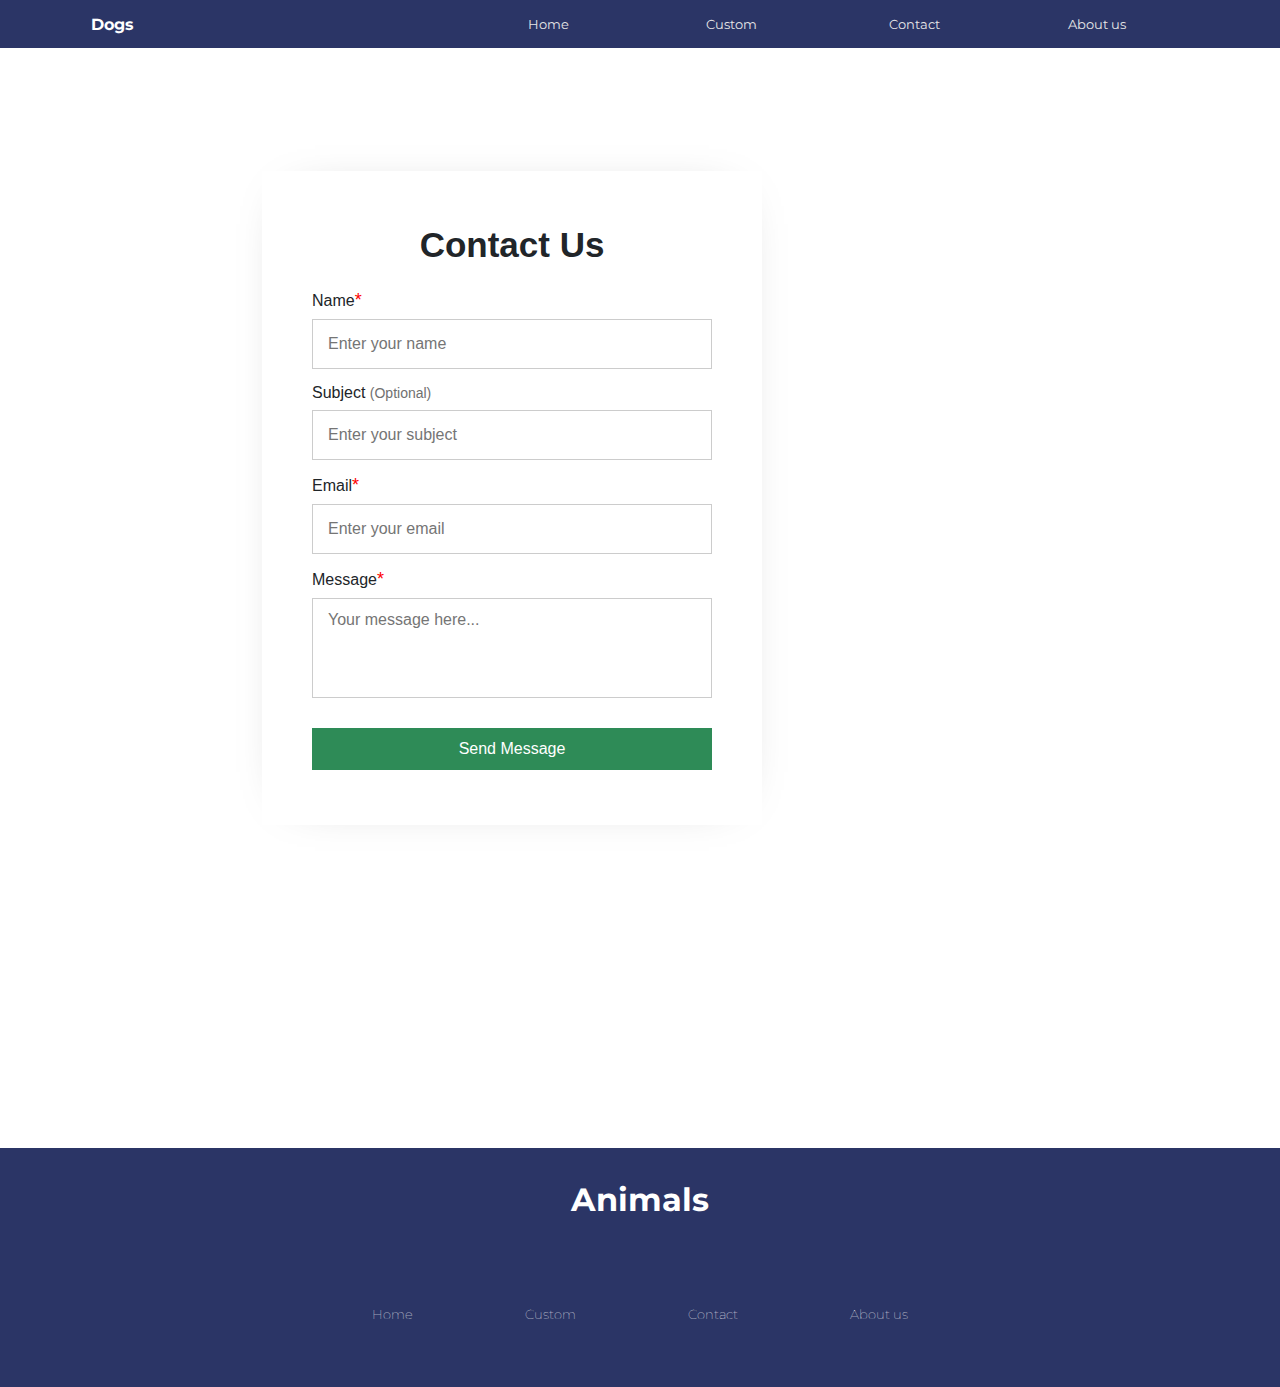
==== pages/contact.html @ dad854ba "contact" ====
<!DOCTYPE html>
<html lang="en">
<head>
    <meta charset="UTF-8">
    <meta http-equiv="X-UA-Compatible" content="IE=edge">
    <meta name="viewport" content="width=device-width, initial-scale=1.0">
    <link rel="stylesheet" href="/style.css">
    <link href="https://fonts.googleapis.com/css?family=Montserrat:400,700&display=swap" rel="stylesheet"> 
    <title>Document</title>
</head>
<body>

     <!--Facebook plugin-->
     <div id="fb-root"></div>
     <script async defer crossorigin="anonymous" src="https://connect.facebook.net/en_US/sdk.js#xfbml=1&version=v5.0"></script>
     <!--End facebook plugin-->
     <div class="wrapper">
         <header>
             <nav class="containerwidth">
                 <p>Dogs</p>
                 <button><i class="arrow down"></i></button>
                 <ul class="nav">
                     <li><a href="/index.html">Home</a></li>
                     <li>
                         <a href="">Custom</a>
                         <ul class="sub-menu">
                             
                         </ul>
                     </li>
                     <li><a href="">Contact</a></li>
                     <li><a href="">About us</a></li>
                 </ul>
             </nav>
         </header>

         <main>


            <div class="form-wrapper">
              <h2>contact us</h2>
              <form action="#" method="post">
                <div class="form-group">
                  <label for="name">name<span class="star">*</span></label>
                  <input
                    type="text"
                    id="name"
                    class="form-control"
                    placeholder="Enter your name"
                    required
                  />
                </div>
                <div class="form-group">
                  <label for="subject"
                    >subject&nbsp;<span class="optional">(optional)</span></label
                  >
                  <input
                    type="text"
                    id="subject"
                    class="form-control"
                    placeholder="Enter your subject"
                  />
                </div>
                <div class="form-group">
                  <label for="email">email<span class="star">*</span></label>
                  <input
                    type="email"
                    id="email"
                    class="form-control"
                    placeholder="Enter your email"
                    required
                  />
                </div>
                <div class="form-group">
                  <label for="message">message<span class="star">*</span></label>
                  <textarea
                    id="message"
                    class="form-control"
                    placeholder="Your message here..."
                    required
                    cols="30"
                    rows="10"
                  ></textarea>
                </div>
                <button class="submit-btn">send message</button>
              </form>
            </div>
            
            </main>


         <footer>

         <div class="containerwidth">
            <h1><span></span> <span>Animals</span></h1>
            <ul class="footernav">
                <li><a href="/index.html">Home</a></li>
                <li><a href="route/cus.html">Custom</a></li>
                <li><a href="pages/contact.html">Contact</a></li>
                <li><a href="route/about.html" >About us</a></li>
            </ul>
        </div>
     </footer>
 </div>


 </body>

 </html>
---- style.css ----
/*general setting up*/
html {box-sizing: border-box;}
*, *:before, *:after {box-sizing: inherit;}

body {
    margin: 0;
    padding: 0; 
    font-family: 'Montserrat', sans-serif;
    position: relative;
}

h1,h2,h3,h4,h5,h6{font-weight: 700;}
a{text-decoration: none;transition: all 0.5s ease;}
header, footer{background-color: var(--blue);}

/*color palette used for project*/
:root{
    --blue: #2b3566;
    --orange:#1c5a14;
    --yellow:#febc39;
    --grayText:#757575;
}

/*for desktop reaching stop at 1200px wide*/
.containerwidth{
    width: 100%;
    max-width: 1200px;
    margin: 0 auto;
}

/*GRID SYSTM*/
.wrapper{
    margin: 0 auto;
    display: grid;
    grid-template-columns: auto;
	grid-template-rows: auto;
	grid-template-areas: 
        "header"
        "slider"
    	"topRated"
        "aside"
        "footer";
}

/*Grid areas Home page*/
header{grid-area:header;}
.sliding{grid-area:slider; margin-bottom: 3%;}
.topRated{grid-area:topRated;}
aside{grid-area:aside; background-color:var(--blue)}
footer{grid-area:footer;color: white;}

/*give padding to each direct child of wrapper parent except header, because i want it not to have paddings*/
.wrapper > *:not(header):not(footer){padding:4%;}


/*HEADER MOBILE*/
/*nav ul{display: none;}*/
nav{
    display: flex;
    flex-direction: column;
    padding: 0 4%;
}

.nav{
    display: flex;
    flex-direction: column;
    padding: 0;
    flex:0 1 100%;
    justify-content: flex-end;
    align-items: center;
}

.nav li{
    list-style-type: none;
    text-align: center;
    margin-bottom: 2%;
}

.nav > li > a{
    padding: 3% 0;
    width: 100%;
}

.sub-menu{display: none;}
.nav{display: none;}

header button{
    border: none;
    margin-bottom: 4%;
    background-color: var(--blue);
}

.recent button{
    border: none;
    background-color: white;
    width: 100%;
    height: 100%;
}

button i {
    border: solid black;
    border-width: 0 3px 3px 0;
    display: inline-block;
    padding: 3px;
}

nav button i{border: solid white;border-width: 0 3px 3px 0;}

/*arrows have been taken form w3*/
.down {transform: rotate(45deg);-webkit-transform: rotate(45deg);}
.right {transform: rotate(-45deg);-webkit-transform: rotate(-45deg);}
.left {transform: rotate(135deg);-webkit-transform: rotate(135deg);}

/*change class to up when down is clicked with js*/
.up {transform: rotate(-135deg);-webkit-transform: rotate(-135deg);}

/*unitl js fix this shows on button hover direct next sibling on same level but dissapears as out button area, needs fixes*/
header button:hover + ul{display: flex; position: relative;}

nav p{
    font-weight: 700; 
    color: white;
    align-self: center;
}

nav a{color: rgb(230, 230, 230);transition: all 0.5s ease;}

.active > a{
    color:white;
    font-weight: bold;
}

ul.nav li:hover a{color:white;}



/*SLIDER MOST RECENT // MOBILE*/
.recent{
    padding:0;
    text-align: center;
    display: grid;
    gap: 20px;
    grid-template-columns: 10% 1fr 10%;
}

/*center things both horisontally and verically*/
.centerFlex {
    display: flex;
    justify-content: center;
    align-items: center;
    flex: 0 1 10%;
  }

/*every of 3 sliders put at those dimensions despite first and last childs are not sliders*/
[class*="slider"]{
    display: grid;
    grid-template-rows: min-content 300px min-content;
    transition: all 0.5s ease;
}

/*Slider change scaling*/
[class*="slider"]:hover{
    grid-template-rows: auto 350px auto;
}

/*change layout slider PHONE*/
.animals{
    display: grid;
    grid-template-columns: 1fr;
    gap: 15px;
    align-items: center;
}

/*black square under arrows on tablet and desktop visible*/
.box{
    height: 40px;
    width: 100%;
    max-width: 40px;
    display: flex;
    align-items: center;
    justify-content: center;
}

/*targeting image div of every visible slider and adds overlay shadow*/
.sliding .image{
    padding:5%;
    background-blend-mode: overlay;
    background-size: cover;
    background-color: rgba(0, 0, 0, 0.3);
    transition: all 0.5s ease;
    margin-bottom: 5%; 
}

/*changes  blend mode so it becomes darker*/
[class*='slider'] .image:hover{background-color: rgba(0, 0, 0, 0.7);}


/*Dont display 2 boxes unless media changes*/
.slider2, .slider3{display: none;}

/*Change this images url with api image path*/
[class*='slider'] .image{
    background-repeat: no-repeat;
    display: flex;
    align-items: center;
}


.sliding p, a{
    color: var(--grayText);
    font-size: 0.8em;
}

.sliding h2{color: white; font-size: 1.3em;}

.sliding p{
    display: flex;
    flex-direction: column;
    align-items: center;
    justify-content: flex-end;
}

.animals span{color: #4b4b4b;;}


/*ASIDE BEST // MOBILE*/
.fbFeed{margin-bottom: 20%;}
.fbfullwidth{width: 100%;}

/*solution of making fb plugin responsive
https://www.mugo.ca/Blog/How-to-make-the-Facebook-Page-Plugin-fully-responsive */
aside{margin-top: 20%;}
aside .best{
    color: white;
    display: flex;
    flex-direction: column;
    text-align: center;
}

.featured{
    display: flex;
    flex-direction: column;
    padding:10%;
    align-items: center;
}

aside article{
    margin-bottom: 20%;
    width: 100%;
    display: flex;
    flex-direction: column;
    align-items: center;
    text-align: center;
}

aside article [class*="image"]{
    width: 150px;
    height:150px;
    margin-bottom: 5%;
    display: flex;
    align-items: flex-end;
    background-size:  100% 100%;
    background-repeat: no-repeat;
}

aside [class*="numbering"]{
    background-color: var(--blue);
    width: 35%;
    height: 35%;
    display: flex;
    align-items: center;
    justify-content: center;
    font-weight: bold;
    font-size: 2em;
    transition: all 0.5s ease;
}



.best a{font-weight: 100;color: white;}
.best a:hover{text-decoration: underline;}

/* this selects first link that is hovered so when it is it changes square width and hight */
.best article:hover [class*="numbering"]{
    width: 50%;
    height: 50%;
    background-color: white;
    color: var(--blue);
}

/*hides underline from numbers from first child link over image hover*/
.best article a:hover{text-decoration: none;}


/*TOP RATED SECTION // MOBILE*/
.topRated{
    display: flex; 
    flex-direction: column;
    margin-bottom: 5%;

        max-width:90%;
        justify-self: center;
    
}

.topRated .row{
    display: grid;
    grid-template-columns: 1fr;
    grid-auto-rows:1fr;
    gap:25px;
    margin: 5% 0;
}

.row > article{
    grid-template-columns: minmax(min-content,100%);
    max-width:80%;
    justify-self: center;
    
}

.row a{display: block;}

.row.img,h5{
    
    pointer-events: none;
}

.row article div[class*="img"]{
    flex: 1;
    display: flex;
    
    flex-direction: column;
    justify-content: space-between;
    background-size:  100% 100%;
    background-repeat: no-repeat;
    color: white;
    padding: 2% 5%;
    background-blend-mode: overlay;
    background-color: rgba(0, 0, 0, 0.2);
}


.lower a{margin: 5% 0;}
.lower{
    color:var(--grayText);
    display: flex;
    flex-direction: column;
}

.loadMore{
    display: flex; 
    justify-content: center; 
    background-color: black;
    width: 200px;
    align-self: center;
    margin-top: 50px;
}

.loadMore a{color: white;}
.loadMore button{
    width: 100%; 
    height: 100%;
    border: none; 
    background-color: black; 
    color: white;
    font-family: inherit;
    padding: 1em;
    cursor:pointer;
}


/*FOOTER*/
footer{
    margin-top:200px;
}

.footernav{
    list-style-type: none;
    display: flex;
    flex-direction:column;
    padding: 0;
    align-items: center;
}

.footernav li{
    margin-bottom: 1em;
 }
 
 .footernav a{
    color: white;
    font-weight: 100;
 }

footer > div{
    display: flex;
    flex-direction: column;
    align-items: center;
    text-align: center;
    padding:0 4%;
}

footer > div h1{
    display: flex;
    flex-direction: column;
}

footer .containerwidth{
    margin: 2em auto 0 auto;
}



/* MODAL WINDOW // MOBILE*/
/*https://codepen.io/Middi/pen/rJYOyz*/

/*target this with javascript when modal is called*/
body {
    width: 100%;
    height: 100%;
    /* height: 100vh; */
    /*overflow-y: hidden;*/
    /*position: fixed;*/
    /*will use this code above to unable scrolling when modal is opened*/
  }

.modal{
    width: 100%;
    height: 100%;
    background-color: rgba(0, 0, 0, 0.7);

    /*check this for opening on current viewport*/
    position: absolute; 
    top:0; 
    /*check it*/

    display: flex;
    justify-content: center;
    align-items: center;
    overflow: auto;

    /*When modal is about to exit display it to none*/
    display: none;
}

.exit{
    cursor: pointer;
    position: absolute;
    top:0;
    right: 15px;
    font-size: 2em;
    transform: rotate(45deg);
}

.modalWindow{
    width: 80vw;
    min-height: 40vh; 
    /*if its greater than take space needed*/
    max-height: 90vh;
    background-color: white;  
    position: relative;
    display: flex;
    flex-direction: column;
}

.imgContainer {
    background-color: var(--blue); /*fallback*/
    background-image: url();
    background-size:  cover;
    background-repeat: no-repeat;
    height: 25vh;
    display: flex;
    flex-direction: column;
    justify-content: flex-end;
}



.modal .content{
    padding:0% 9%; 
    display: flex;
    font-size: 0.8em;
}

.holder{
    padding:10% 0;
    margin: auto auto;
    display: block;
}

/* .holder ,span{
    
} */

/*let everything be gray inside holder except h1 and element with author class*/

.holder span i{color: black; }




/* Tablet Styles */
@media only screen and (min-width: 550px) {

/*HEADER // TABLET*/
header button{display: none;}
/*list dropdown removed for tablet and phone sizes*/
.sub-menu{display: none;}

nav{
    flex-direction: row;
    padding: 0 4%;
}

/*direct child (logo) take space of 1 and rest of flex 2*/
nav > p{
    flex:1;
    margin:0;
}

.nav {
    display: flex;
    flex-direction: row;
    flex:2;
    margin: 0;
    height: 3em;
    align-items: center;
}

.nav > li {
    position: relative;
    margin-left: 0;
    margin-bottom: 0;
    flex-basis: 25%;
    justify-content: center;
    display: flex;
    height: 100%;
    align-items: center;
    transition: all 0.5s ease;
}

.nav > li:not(.active):hover{
    background-color: var(--yellow);
}

.active{
    border-bottom: 5px solid var(--yellow);
}



/*SLIDER // TABLET*/
/*fallback to arrows*/
.recent .box{background-color: black;}
.recent button{background-color: black;}
button i {border: solid white;border-width: 0 3px 3px 0;}

.recent{
    display: grid;
    grid-template-columns: 10% 1fr 10%;
}

/*change layout slider TABLET*/
.animals{
    grid-template-columns: repeat(2, 1fr);
}

.slider2{display: grid;}


/*same hight on images*/
[class*="slider"] .image{
    flex:1;
    display: flex;
    align-items: center;
}

/*SLIDER 100VH FIX TO CENTER*/
/*FIX FOOTER STICK ON BTM*/
/*FIX da se pomjeraju samo slideri ne strelice*/
.sliding{
    height: 90vh;
    display:grid;
}

/*ASIDE // TABLET */
aside article{margin-bottom:7%;}
aside{margin-top: 0;}

/*fb feed hide*/
.fbFeed{display: none;}


/*TOP FEED // TABLET*/
.topRated .row{
    grid-template-columns: 1fr 1fr;
}

.row > article{
    display: grid;
    grid-template-rows: 1fr 1fr;
    justify-content: center;
    grid-template-columns: minmax(min-content,100%);
    max-width:100%;
    width: 22vh;
    height: auto;
}

/*selects first div of parent article and its direct span child*/
.topRated article div:first-child > span{
    font-size: 0.8em; 
    color: rgba(255, 255, 255, 0.8);
}

/*FOOTER // TABLET*/
footer svg[class="arrow"]{height: 100px;}

.footernav{
    flex-direction:row;
    width: 100%;
    justify-content: space-evenly;
    margin:3em 0 3em 0;
    padding: 1em;
}

.footernav li{
    margin-bottom:0;
 }

footer > div h1{
    display: flex;
    flex-direction: row;
    margin-top:1em;
}

.footersvg{
    display:flex;
    position: relative;
    height: 200px;
}

.footersvg > div {
    position: relative;
    top:-150px;
}

footer .containerwidth{
    padding-top:0;
    width: 70%;
}

.containerwidth h1{margin-top:0;}

/*MODAL WINDOW // TABLET*/
.imgContainer{
    height: 35vh;
    display: flex;
    flex-direction:column;
}

.imgContainer > div{
    background-color: red;
}

.modal .content{
    font-size: 1em;
}

}


/* additional media just for tablet aside change so style from mobile is again reused for aside*/
@media only screen and (min-width: 550px) and (max-width:960px){
    .featured{
        flex-direction: row;
        align-items: stretch;
        padding: 0;
    }

    article{margin-right: 0;}
    .featured article:last-child{margin-right: 0;}
    
}



/* Desktop Styles */
@media only screen and (min-width: 961px) {
/*Grid system*/
.wrapper{
    margin: 0 auto;
    display: grid;
    grid-template-columns: 1fr 20%;
    grid-template-rows: auto;
    grid-template-areas: 
        "header header"
        "slider slider"
        "topRated aside"
        "topRated ."
        "footer footer";
}

/*SLIDER*/
.recent{
    grid-template-columns: 10% 1fr 10%;
}

/*change lauout slider DESKTOP*/
.animals{
     grid-template-columns: repeat(3, 1fr);
}

.slider3{display: grid;}

/*FB FEED // DESKTOP*/
.fbFeed{display: flex;}
aside article{margin-bottom: 20%;}

/*TOP FEED // DESKTOP*/
.topRated .row{
    grid-template-columns: 1fr 1fr 1fr;
}

.row > article{
    grid-template-columns: minmax(min-content,100%);
}


/*HEADER // showing subnavigation on hover // DESKTOP*/
/*changes display to visible when direct li of ul is hovered so it displays direct child ul of that li*/

ul > li:hover > ul{
    position: absolute;
    top: 100%;
    background-color: var(--blue);
    box-shadow: 3px 8px 9px 0px rgba(0,0,0,0.21);
    display: flex;
    flex-direction: column;
    padding:0;
    z-index: 1;
}

.sub-menu li{
    margin:  0;
    display: flex;
    justify-content: center;
    text-align: center;
}

.sub-menu li > a{padding: 2% 0;}


/*FOOTER // DESKTOP*/
footer svg[class="arrow"]{height: 150px;}

.footersvg svg{
    width: 500px;
}

.footersvg > div {
	top: -220px;
}


/*MODAL WINDOW*/
/* makes container basis wider than image*/
.modalWindow{flex-direction: row;}
.modal .content{flex:0 1 65%;}

.imgContainer{
    flex: 0 1 35%;
    height: auto;
    flex-direction:row;
    justify-content: flex-start;
}


}



/* Contact desktop */

main{
    margin: 0;
    padding: 15px;
    min-height: 100vh;
    font-family: "Poppins", sans-serif;
    display: flex;
    align-items: center;
    justify-content: center;
  }
  .logo{
    font-family: 'Dancing Script', cursive;
    color: #ffff;
    letter-spacing: 3px;
    font-size: 2rem;
    margin-left: 5%;
    text-decoration: none;
  }
  .navbar{
    display: flex;
    justify-content: space-between;
    align-items: center;
    background-color: #56534C;
    height: 6vw;
    opacity: .8;
  }
  
  .nav-links{
    display: flex;
    width: 100%;
  }
  .nav-links ul{
    display: flex;
    width: 100%;
    justify-content: center;
    margin: 0;
    padding: 0;
    
  }
  
  .nav-links li{
    list-style-type: none;
  }
  .nav-links a{
    text-decoration: none;
    color: white;
    font-family: 'Alegreya', serif;
    font-size: 1.2rem;
    padding: 1rem;
    margin: .5rem 1rem;
    display: block;
  
  }
  .nav-links a:hover{
    background-color: rgba(201, 201, 2, 0.623);
  }
  .toggle_button{
    position: absolute;
    display: none;
    top: 1.4rem;
    right: 1.5rem;
    flex-direction: column;
    justify-content: space-between;
    width:1.9rem;
    height: 1.3rem;
  }
  .toggle_button .bar{
    height: 3px;
    width: 100%;
    background-color: #ffff;
    border-radius: 10px;
  }
  .icons{
    display: flex;
    margin-right: 10%;
   
  }
  .icons >a> i{
    color: #fff;
    padding: 0 1rem;
    display: flex;
    justify-content:center;
    align-items: center; 
   
  }
  .icons > a{
    text-decoration: none;
  }
  
  input,
  button,
  textarea {
    font-family: inherit;
  }
  
  .form-wrapper {
    width: 500px;
    padding: 25px 50px;
    background-color: #ffffff;
    box-shadow: 0 0 50px -35px rgba(0, 0, 0, 0.4);
  }
  
  .form-wrapper h2 {
    margin-bottom: 25px;
    color: #212529;
    font-size: 35px;
    font-weight: 800;
    text-align: center;
    text-transform: capitalize;
  }
  
  .form-wrapper .form-group {
    margin-bottom: 15px;
  }
  
  .form-group label {
    display: inline-block;
    margin-bottom: 8px;
    color: #212529;
    text-transform: capitalize;
  }
  
  .form-group .form-control {
    display: block;
    width: 100%;
    height: 50px;
    padding: 12px 15px;
    font-size: 16px;
    font-weight: 400;
    border: 1px solid #cccccc;
    outline: none;
  }
  
  .form-group textarea {
    height: 100px !important;
    resize: none;
  }
  
  .submit-btn {
    display: block;
    width: 100%;
    margin: 30px 0;
    padding: 12px 40px;
    color: #ffffff;
    background-color: seagreen;
    background-size: 200%;
    border: none;
    font-size: 16px;
    font-weight: 500;
    text-transform: capitalize;
    transition: all 0.3s ease;
    cursor: pointer;
  }
  
  .submit-btn:hover {
    background-position: 100%;
  }
  
  .star {
    color: #fd0000;
    font-size: 18px;
  }
  
  .optional {
    color: #707070;
    font-size: 14px;
  }
  .navbarbottom{
    display: flex;
    justify-content: space-between;
    align-items: center;
    background-color: transparent;
    height: 11vw;
    opacity: .8;
    border-color: black;
    /* border-top: 3px solid black; */
    border-bottom: 20px;
    border-bottom-width: thin;
    
  }
  
  .navlinks{
    display: flex;
    width: 100%;
    
    
  }
  .navlinks > ul{
    display: flex;
    width: 100%;
    justify-content: center;
    margin: 0;
    padding: 0;
    border-top: 1px solid rgb(145, 137, 137);
    border-bottom: 1px solid rgb(145, 137, 137);
    
  }
  
  
  
  .navlinks ul > li{
    list-style-type: none;
  }
  .navlinks ul >li >a{
    text-decoration: none;
    color: #fff;
    font-family: 'Alegreya', serif;
    font-size: 1.3rem;
    padding: 1rem;
    margin: .5rem 1rem;
    display: block;
  
  }
  .navlinks > ul >li > a:hover{
    background-color: rgba(201, 201, 2, 0.623);
  }
  
  
   .log {
    font-family: 'Dancing Script', cursive;
    color: #ffff;
    letter-spacing: 3px;
    font-size: 3rem;
    margin-left: 5%;
    text-decoration: none;
  
  }

/* Phones */
  
  @media screen and (max-width:480px) {
    header{
      min-height: 15vw;
  }
  .logo{
      margin-top: 8px;
  }
  .navbar{
      height: 18vw;
      flex-direction: column;
      align-items: flex-start;
  }
  .toggle_button{
      display: flex;
  }
  .nav-links{
      display: none;
      width: 100%;
  }
  .nav-links ul{
      width: 100%;
      flex-direction: column;   
      margin-top: 10px;
  }
  .nav-links li a{
      padding: .3rem 1rem; 
  }
  .nav-links li{
      text-align: center;
  }
  .nav-links.active{
      display: flex;
      top: 0;
      height: 50vw;
      background-color: #56534C;
  }
  .icons{
    display: none;
  }
  .navbarbottom{
    display: flex;
    flex-direction: column;
    margin-top: 5%;
  }
  .navlinks{
    display: flex;
    flex-direction: column;
  }
  .navlinks > ul{
    display: flex;
  }
  .navlinks .log{
    display: flex;
    justify-content: center;
  }
  .navlinks > ul > li >a{
    font-size: 1rem;
  }
  
  }


  @media screen and (min-width:480px) and (max-width:780px)  {
    header{
      min-height: 12vw;
  }
  .navbar{
      height: 12vw;
      width: 100%;
  }
  .nav-links li a{
      font-size: 1.3rem;
      margin-right: 5px;
  }
  .nav-links{
      width: 100%;
  }
  .icons{
      display: none;
  }
  .navbarbottom{
    display: flex;
    flex-direction: column;
    margin-top: 5%;
  }
  .navlinks{
    display: flex;
    flex-direction: column;
  }
  .navlinks > ul{
    display: flex;
  }
  .navlinks .log{
    display: flex;
    justify-content: center;
  }
  .navlinks > ul > li >a{
    font-size: 1rem;
  }
  }



  @media (max-width: 950px) {
    .container{
      width: 90%;
      padding: 30px 40px 40px 35px ;
    }
    .container .content .right-side{
     width: 75%;
     margin-left: 55px;
  }
  }
  @media (max-width: 820px) {
    .container{
      margin: 40px 0;
      height: 100%;
      margin-top: 2%;
    }
    .container .content{
      flex-direction: column-reverse;
    }
   .container .content .left-side{
     width: 100%;
     flex-direction: row;
     margin-top: 40px;
     justify-content: center;
     flex-wrap: wrap;
   }
   .container .content .left-side::before{
     display: none;
   }
   .container .content .right-side{
     width: 100%;
     margin-left: 0;
   }
  }
  @media screen and (min-width:768px) and (max-width:1150px){
    .navbarbottom{
      display: flex;
      flex-direction: column;
      margin-top: 5%;
    }
    .navlinks{
      display: flex;
      flex-direction: column;
    }
    .navlinks > ul{
      display: flex;
    }
    .navlinks .log{
      display: flex;
      justify-content: center;
    }
    .navlinks > ul > li >a{
      font-size: 1rem;
    }
  }
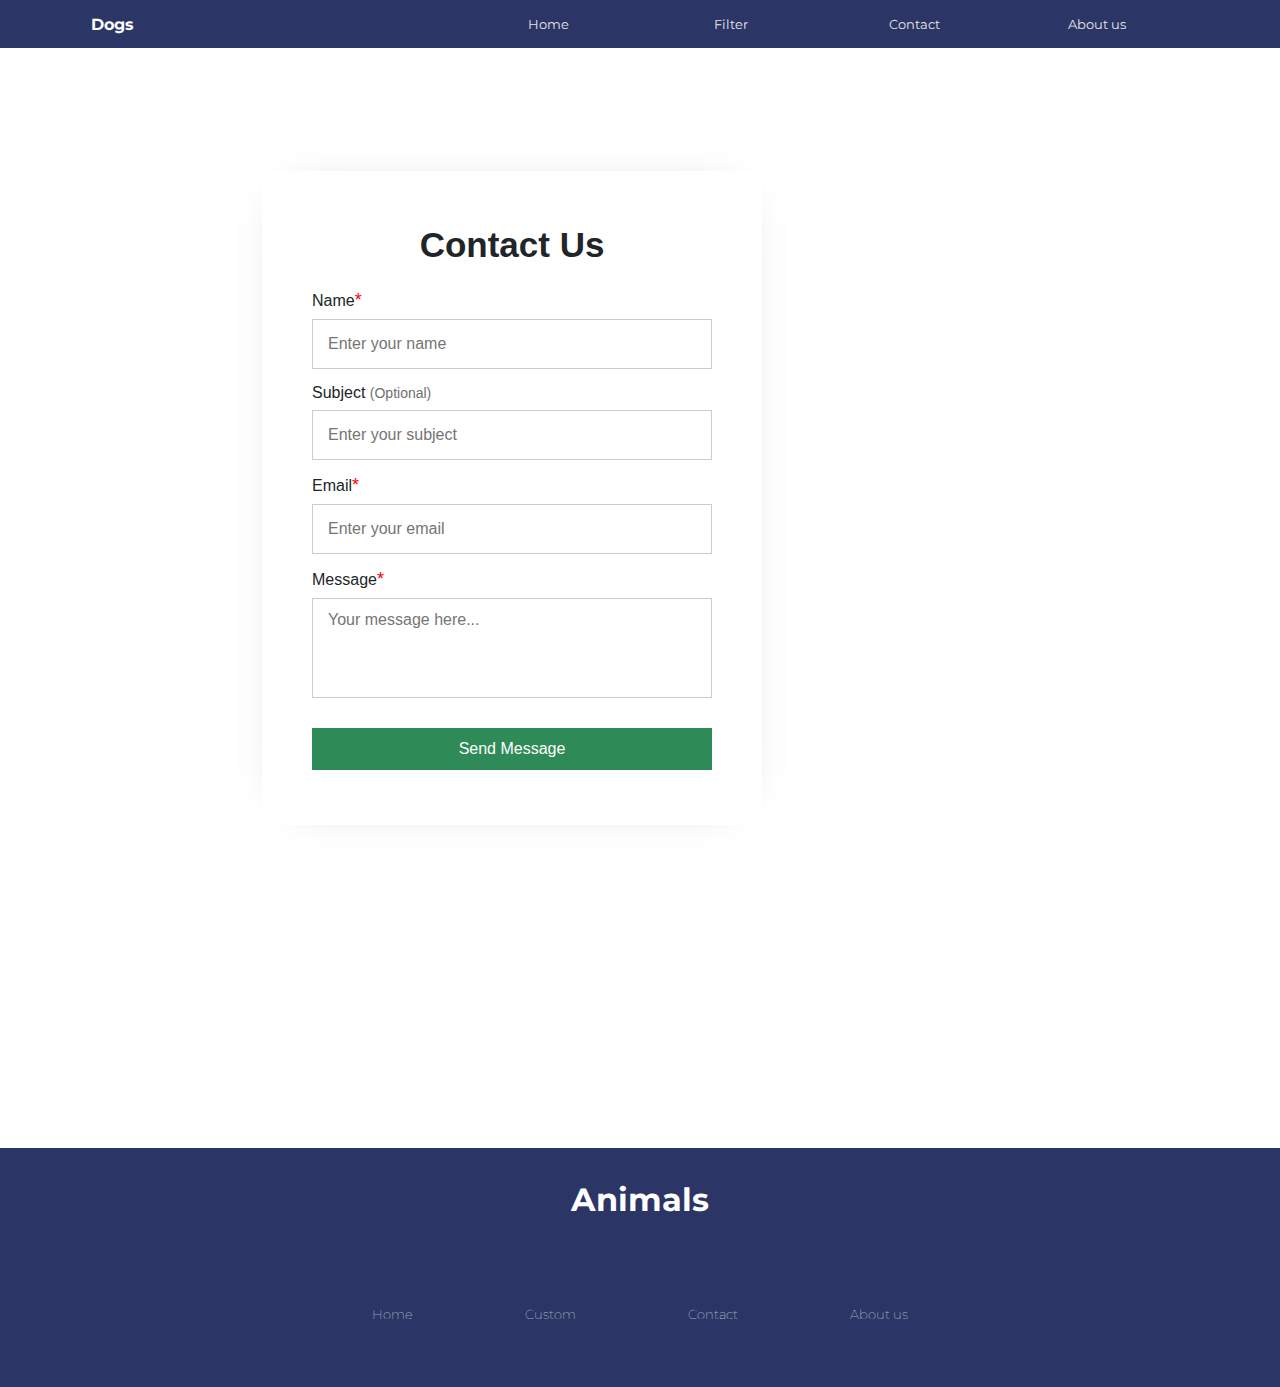
==== commit a0936bd2: "filter + aboutus" ====
--- a/pages/contact.html
+++ b/pages/contact.html
@@ -22,13 +22,13 @@
                  <ul class="nav">
                      <li><a href="/index.html">Home</a></li>
                      <li>
-                         <a href="">Custom</a>
+                         <a href="filter.html">Filter</a>
                          <ul class="sub-menu">
                              
                          </ul>
                      </li>
-                     <li><a href="">Contact</a></li>
-                     <li><a href="">About us</a></li>
+                     <li><a href="contact.html">Contact</a></li>
+                     <li><a href="aboutus.html">About us</a></li>
                  </ul>
              </nav>
          </header>
@@ -94,9 +94,9 @@
             <h1><span></span> <span>Animals</span></h1>
             <ul class="footernav">
                 <li><a href="/index.html">Home</a></li>
-                <li><a href="route/cus.html">Custom</a></li>
-                <li><a href="pages/contact.html">Contact</a></li>
-                <li><a href="route/about.html" >About us</a></li>
+                <li><a href="filter.html">Custom</a></li>
+                <li><a href="contact.html">Contact</a></li>
+                <li><a href="aboutus.html" >About us</a></li>
             </ul>
         </div>
      </footer>
